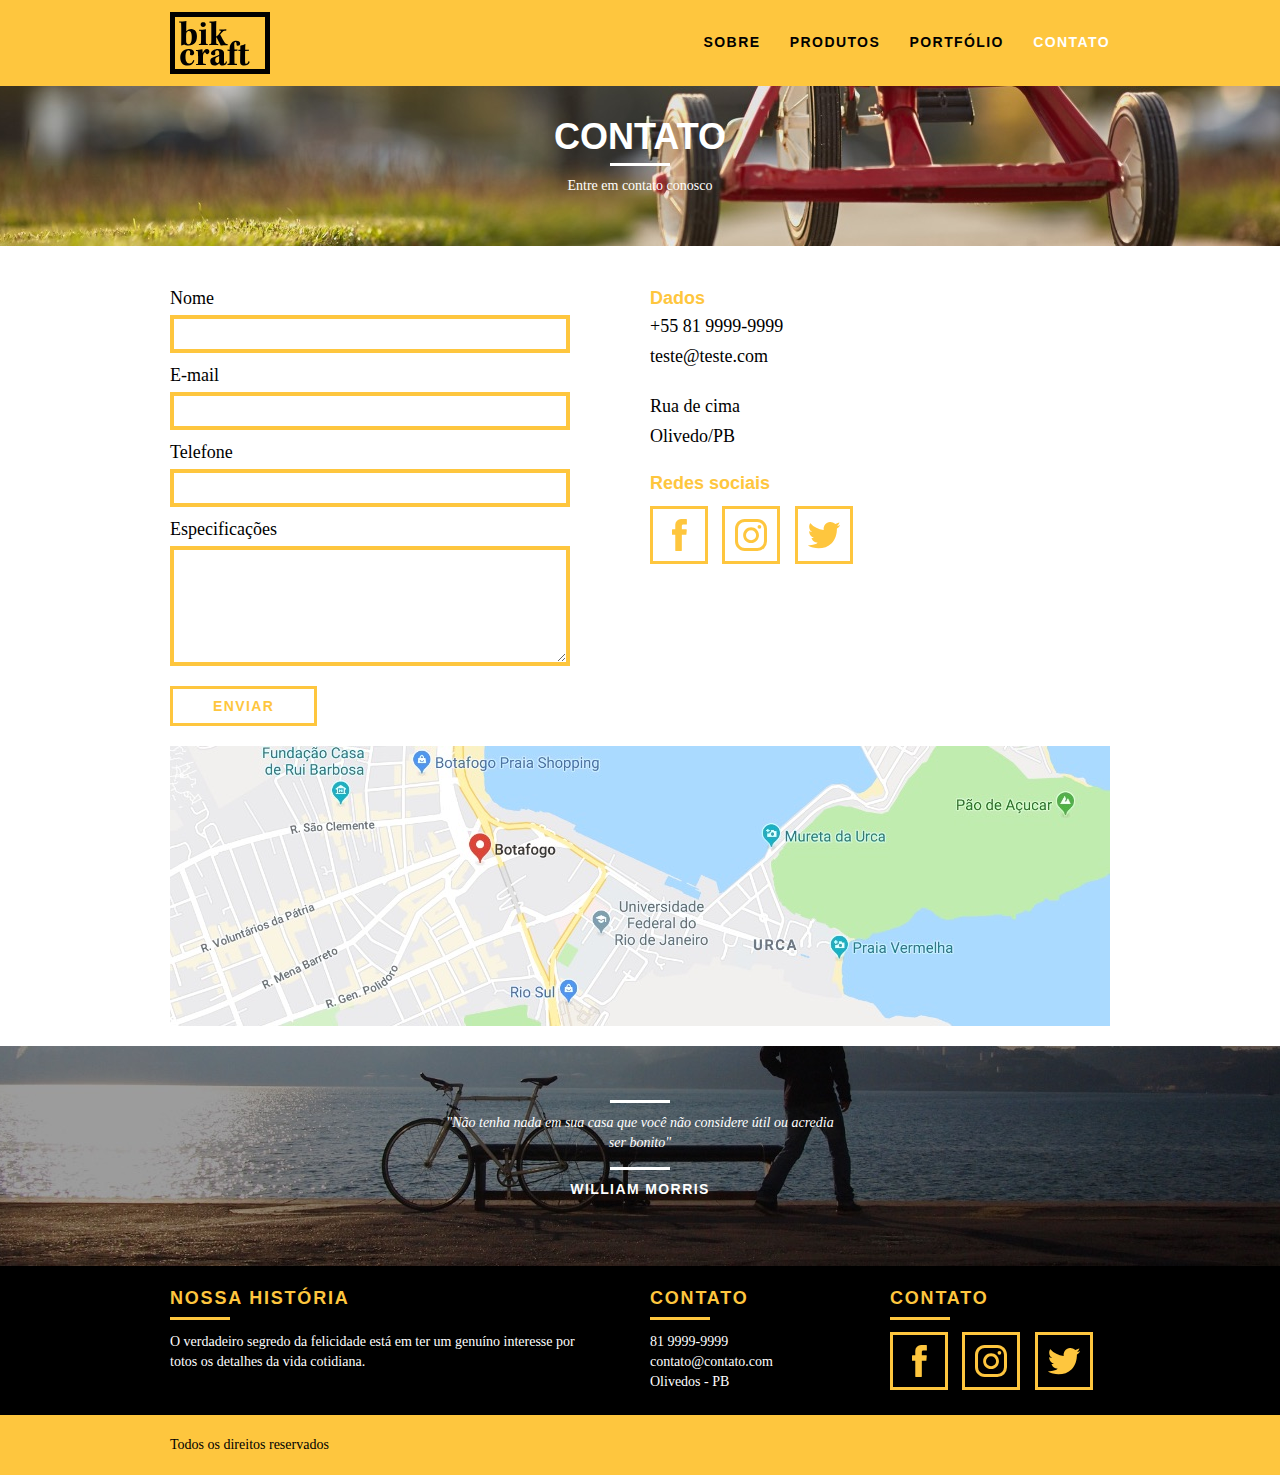
==== bikecraft/contato.html @ 28737cb0 "Finish scope and styling" ====
<!DOCTYPE html>
<html lang="pt-br">
	<head>
		<meta charset="utf-8">
		<title>Bikcraft - Sobre</title>
		<link rel="stylesheet" href="css/normalize.css">
		<link rel="stylesheet" href="css/reset.css">
		<link rel="stylesheet" href="css/grid.css">
		<link rel="stylesheet" href="css/style.css">
		<link rel="stylesheet" href="css/contato.css">
	</head>
	<body>

		<header class="header">
			<div class="container">
				<a href="index.html" class="grid-4">
					<img src="img/bikcraft.svg" alt="logo site">
				</a>

				<nav class="header_menu grid-12">
					<ul>
						<li><a href="sobre.html">Sobre</a></li>
						<li><a href="produtos.html">Produtos</a></li>
						<li><a href="portfolio.html">Portfólio</a></li>
						<li><a href="contato.html" class="menu_ativo">Contato</a></li>
					</ul>
				</nav>
			</div>
		</header>

		<section class="introducao-interna interna_contato">
			<div class="container">
				<h1>Contato</h1>
				<p>Entre em contato conosco</p>
			</div>
		</section>

		<section class="contato container">
			<form id="form_orcamento" class="grid-8 contato_form">
				<label for="nome">Nome</label>
				<input type="text" id="nome">

				<label for="email">E-mail</label>
				<input type="email" id="email">

				<label for="telefone">Telefone</label>
				<input type="text" id="telefone">

				<label for="espec">Especificações</label>
				<textarea id="spec"></textarea>

				<button type="submit" class="btn btn-preto">Enviar</button>
			</form>

			<div class="contato_dados grid-8">
				<h3>Dados</h3>
				<span>+55 81 9999-9999</span>
				<span>teste@teste.com</span>
				<span>Rua de cima</span>
				<span>Olivedo/PB</span>

				<h3>Redes sociais</h3>
				<ul>
					<li>
						<a href="https://facebook.com" target="_blank">
							<img src="img/redes-sociais/facebook.svg" alt="Facebook">
						</a>
					</li>
					<li>
						<a href="https://instagram.com" target="_blank">
							<img src="img/redes-sociais/instagram.svg" alt="Instagram">
						</a>
					</li>
					<li>
						<a href="https://twitter.com" target="_blank">
							<img src="img/redes-sociais/twitter.svg" alt="Twitter">
						</a>
					</li>
				</ul>
			</div>
		</section>

		<section class="container contato_mapa">
			<a href="https://google.com" target="_blank" class="grid-16">
				<img src="img/endereco-bikcraft.jpg" alt="Endereço da loja">
			</a>
		</section>

		<section class="quebra">
			<blockquote class="quote-externo container">
				<p>"Não tenha nada em sua casa que você não considere útil ou acredia ser bonito"</p>
				<cite>WILLIAM MORRIS</cite>
			</blockquote>
		</section>
		
		<footer>
			<div class="footer">
				<div class="container">
					<div class="grid-8 footer_historia">
						<h3>Nossa história</h3>
						<p>O verdadeiro segredo da felicidade está em ter um genuíno interesse por totos 
							os detalhes da vida cotidiana.</p>
					</div>
					<div class="grid-4 footer_contato">
						<h3>Contato</h3>
						<ul>
							<li>81 9999-9999</li>
							<li>contato@contato.com</li>
							<li>Olivedos - PB</li>
						</ul>
					</div>
					<div class="grid-4 footer_redes">
						<h3>Contato</h3>
						<ul>
							<li>
								<a href="https://facebook.com" target="_blank">
									<img src="img/redes-sociais/facebook.svg" alt="Facebook">
								</a>
							</li>
							<li>
								<a href="https://instagram.com" target="_blank">
									<img src="img/redes-sociais/instagram.svg" alt="Instagram">
								</a>
							</li>
							<li>
								<a href="https://twitter.com" target="_blank">
									<img src="img/redes-sociais/twitter.svg" alt="Twitter">
								</a>
							</li>
						</ul>
					</div>
				</div>
			</div>

			<div class="copy">
				<div class="container">
					<p class="grid-16">Todos os direitos reservados</p>
				</div>
			</div>
		</footer>
	</body>
</html>
---- bikecraft/css/grid.css ----
*, *:before, *:after {
  -webkit-box-sizing: border-box; 
  -moz-box-sizing: border-box; 
  box-sizing: border-box;
}

.container {
	width: 960px;
	margin: 0 auto;
	padding: 0px;
	position: relative;
}

.container:after, .container:before {
	content: " ";
	display: table;
}

.container:after {
	clear: both;
}

.grid-1, .grid-2, .grid-3, .grid-4, .grid-5, .grid-6, .grid-7, .grid-8, .grid-9, .grid-10, .grid-11, .grid-12, .grid-13, .grid-14, .grid-15, .grid-16, .grid-1-3 {
	float: left;
	margin-left: 10px;
	margin-right: 10px;
}

.grid-1 	{width: 40px;}
.grid-2 	{width: 100px;}
.grid-3 	{width: 160px;}
.grid-4 	{width: 220px;}
.grid-5 	{width: 280px;}
.grid-6 	{width: 340px;}
.grid-7 	{width: 400px;}
.grid-8 	{width: 460px;}
.grid-9 	{width: 520px;}
.grid-10 	{width: 580px;}
.grid-11 	{width: 640px;}
.grid-12 	{width: 700px;}
.grid-13 	{width: 760px;}
.grid-14 	{width: 820px;}
.grid-15 	{width: 880px;}
.grid-16 	{width: 940px;}
.grid-1-3	{width: 300px;}
---- bikecraft/css/style.css ----
/* Estilos gerais */

body {
  font-family: Arial, Helvetica, sans-serif;
}

p {
  font-family: Georgia, 'Times New Roman', serif;
  font-size: 14px;
  line-height: 20px;
}

.btn {
  border: 3px solid #fec63e;
  padding: 10px 30px;
  color: #fec63e;
  font-size: 14px;
  line-height: 20px;
  text-transform: uppercase;
  font-weight: bold;
  letter-spacing: .1em;
}

.btn:hover {
  color: #fff;
  border-color: #fff;
}

.btn.btn-preto:hover {
  color: #000;
  border-color: #000;
}

.subtitulo {
  font-size: 24px;
  font-weight: bold;
  line-height: 30px;
  letter-spacing: .1em;
  color: #000;
  text-transform: uppercase;
  text-align: center;
  margin-bottom: 40px;
}

.subtitulo::after {
  content: "";
  display: block;
  width: 60px;
  height: 3px;
  background: #000;
  margin: 8px auto;
}

.subtitulo-interno {
  font-size: 24px;
  font-weight: bold;
  line-height: 30px;
  letter-spacing: .1em;
  color: #000;
  text-transform: uppercase;
  margin-bottom: 20px;
}

.subtitulo-interno::after {
  content: "";
  display: block;
  width: 60px;
  height: 3px;
  background: #000;
  margin: 8px 0;
}

img {
  display: block;
}

/* Header */

.header {
  position: fixed;
  top: 0;
  width: 100%;
  background: #fec63e;
  padding: 12px 0;
  z-index: 10;
}

.header_menu {
  text-align: right;
}

.header_menu ul li {
  display: inline-block;
  margin-left: 25px;
  margin-top: 20px;
}

.header_menu ul li a {
  color: #000;
  font-weight: bold;
  text-transform: uppercase;
  letter-spacing: .1em;
  font-size: 14px;
  line-height: 20px;
  padding: 10px 0;
}

.header_menu ul li a:hover {
  color: #fff;
}

.header_menu ul li a.menu_ativo {
  color: #fff;
}

/* Introdução interna */

.introducao-interna {
  width: 100%;
  margin-top: 86px;
  height: 160px;
  background-size: cover;
  text-align: center;
  color: #fff;
  padding-top: 30px;
}

.introducao-interna h1 {
  font-size: 36px;
  color: #fff;
  font-weight: bold;
  text-transform: uppercase;
}

.introducao-interna h1::after {
  content: "";
  display: block;
  width: 60px;
  height: 3px;
  background: #fff;
  margin: 6px auto 10px auto;
}

/* Introdução */

.introducao {
  width: 100%;
  height: 380px;
  background: url('../img/bg.jpg') no-repeat center;
  background-size: cover;
  margin-top: 86px;
  text-align: center;
  padding-top: 80px;
}

.introducao h1 {
  font-size: 48px;
  color: #fff;
  font-weight: bold;
  text-transform: uppercase;
}

.quote-externo {
  max-width: 320px;
  margin: 0 auto;
  color: #fff;
  margin-bottom: 40px;
}

.quote-externo p {
  font-style: italic;
}

.quote-externo p::before, .quote-externo p::after {
  content: "";
  display: block;
  width: 60px;
  height: 3px;
  background: #fff;
  margin: 14px auto 10px auto;
}

.quote-externo cite {
  font-style: normal;
  font-weight: bold;
  font-size: 14px;
  letter-spacing: .1em;
}

/* Produtos */

.produtos {
  padding: 60px 0;
}

.produtos_lista li {
  background: #fec63e;
  text-align: center;
}

.produtos_lista li h3 {
  font-weight: bold;
  font-size: 18px;
  line-height: 25px;
  text-transform: uppercase;
  letter-spacing: .1em;
  margin-top: 20px;
}

.produtos_lista li h3::after {
  content: "";
  display: block;
  width: 60px;
  height: 3px;
  background: #000;
  margin: 2px auto;
}

.produtos_lista li p {
  padding: 10px 20px 20px 20px;
}

.produto_icone {
  background: #000;
  padding: 20px;
}

.call {
  padding-top: 40px;
  text-align: center;
  clear: both;
}

.call p {
  margin-bottom: 20px;
}

/* Portfólio */

.portfolio {
  width: 100%;
  background: #000;
  padding: 40px 0;
}

.portfolio .subtitulo {
  color: #fec63e;
}

.portfolio .subtitulo::after {
  background: #fec63e;
}

.portfolio_lista li:last-child {
  margin-top: 20px;
}

.portfolio .call p {
  color: #fff;
}

/* Qualidade */

.qualidade {
  padding: 60px 0;
  overflow: auto;
}

.qualidade::after {
  content: "";
  width: 634px;
  height: 83px;
  display: block;
  background: url('../img/linhas.svg') no-repeat center;
  position: absolute;
  top: 209px;
  right: 162px;
  z-index: -1;
}

.qualidade img {
  margin: 0 auto;
}

.qualidade_lista {
  padding-top: 20px;
}

.qualidade_lista li {
  text-align: center;
  padding: 0 40px;
}

.qualidade_lista li h3 {
  font-weight: bold;
  font-size: 18px;
  line-height: 25px;
  text-transform: uppercase;
  letter-spacing: .1em;
  margin-top: 20px;
}

.qualidade_lista li h3::after {
  content: "";
  display: block;
  width: 60px;
  height: 3px;
  background: #000;
  margin: 6px auto;
}

/* Quebra */

.quebra {
  width: 100%;
  height: 220px;
  background: url('../img/bg-footer.jpg') no-repeat center;
  background-size: cover;
  text-align: center;
  padding-top: 40px;
}

.quebra .quote-externo {
  max-width: 400px;
}

/* Footer */

.footer {
  width: 100%;
  background: #000;
  color: #fff;
  padding: 20px 0;
}

.footer h3 {
  font-size: 18px;
  line-height: 25px;
  text-transform: uppercase;
  letter-spacing: .1em;
  color: #fec63e;
  font-weight: bold;
}

.footer h3::after {
  content: "";
  display: block;
  width: 60px;
  height: 3px;
  background: #fec63e;
  margin: 6px 0 12px 0;
}

.footer_historia {
  padding-right: 40px;
}

.footer_contato ul li {
  font-size: 14px;
  line-height: 20px;
  font-family: Georgia, 'Times New Roman', serif
}

.footer_redes ul li {
  display: inline-block;
  margin-right: 10px;
}

.footer_redes ul li a {
  border: 3px solid #fec63e;
  display: block;
  padding: 10px;
}

.footer_redes ul li a:hover {
  border-color: #fff;
}

.copy {
  width: 100%;
  background: #fec63e;
  padding: 20px 0;
}
---- bikecraft/css/contato.css ----
.interna_contato {
  background: url('../img/bg-contato.jpg') no-repeat center; 
  background-size: cover;
}

/* Orcamento */

.contato {
  margin-top: 40px;
  margin-bottom: 20px;
}

.contato_form {
  padding-right: 60px;
}

.contato_form label {
  display: block;
  font-family: Georgia, 'Times New Roman', Times, serif;
  font-size: 18px;
  line-height: 25px;
  margin-bottom: 4px;
}

.contato_form input {
  display: block;
  width: 100%;
  border: 4px solid #fec63e;
  background: none;
  padding: 7px 10px;
  margin-bottom: 10px;
  outline: none;
  font-size: 14px;
  font-family: Georgia, 'Times New Roman', Times, serif;
}

.contato_form textarea {
  display: block;
  width: 100%;
  height: 120px;
  border: 4px solid #fec63e;
  background: none;
  color: #fff;
  padding: 7px 10px;
  margin-bottom: 10px;
  outline: none;
  font-size: 14px;
  font-family: Georgia, 'Times New Roman', Times, serif;
}

.contato_form button {
  padding: 7px 40px;
  background: none;
  margin-top: 10px;
}

.contato_dados h3 {
  font-size: 18px;
  line-height: 25px;
  text-transcontato: uppercase;
  color: #fec63e;
  font-weight: bold;
}

.contato_dados span {
  display: block;
  font-size: 18px;
  line-height: 30px;
  font-family: Georgia, 'Times New Roman', Times, serif;
}

.contato_dados span:nth-of-type(even) {
  margin-bottom: 20px;
}

.dados_email {
  margin-bottom: 40px;
}

.contato_dados ul {
  margin-top: 10px;
}

.contato_dados ul li {
  display: inline-block;
  margin-right: 10px;
}

.contato_dados ul li a {
  border: 3px solid #fec63e;
  display: block;
  padding: 10px;
}

.contato_dados ul li a:hover {
  border-color: #000;
}

.contato_dados p {
  margin: 10px 0;
}

.contato_mapa {
  margin-bottom: 20px;
}
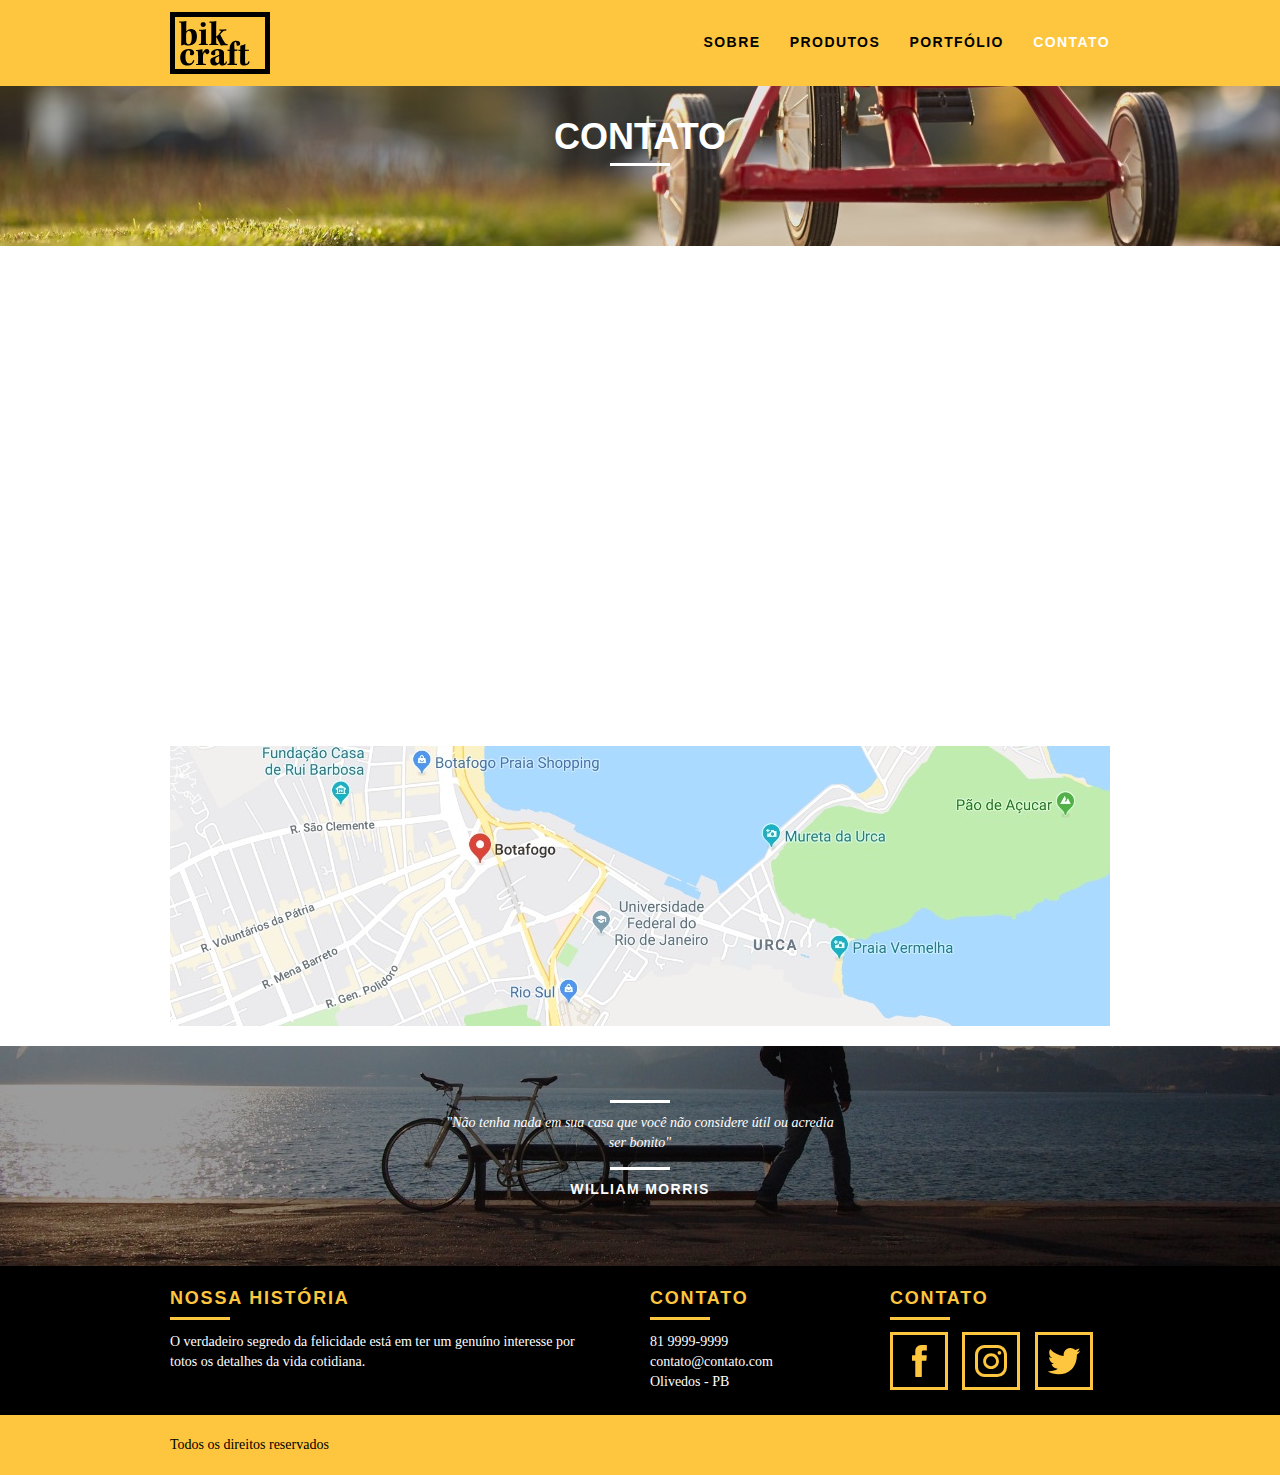
==== commit 6071c7cc: "Add efects with javascript" ====
--- a/bikecraft/contato.html
+++ b/bikecraft/contato.html
@@ -8,6 +8,8 @@
 		<link rel="stylesheet" href="css/grid.css">
 		<link rel="stylesheet" href="css/style.css">
 		<link rel="stylesheet" href="css/contato.css">
+		<link rel="stylesheet" href="css/responsivo.css">
+		<script>document.documentElement.classList.add("js");</script>
 	</head>
 	<body>
 
@@ -30,12 +32,12 @@
 
 		<section class="introducao-interna interna_contato">
 			<div class="container">
-				<h1>Contato</h1>
-				<p>Entre em contato conosco</p>
+				<h1 data-anime="400">Contato</h1>
+				<p data-anime="800">Entre em contato conosco</p>
 			</div>
 		</section>
 
-		<section class="contato container">
+		<section data-anime="1200" class="contato container">
 			<form id="form_orcamento" class="grid-8 contato_form">
 				<label for="nome">Nome</label>
 				<input type="text" id="nome">
@@ -139,4 +141,6 @@
 			</div>
 		</footer>
 	</body>
+	<script src="./js/simple-anime.js"></script>
+	<script src="./js/script.js"></script>
 </html>--- a/bikecraft/css/grid.css
+++ b/bikecraft/css/grid.css
@@ -42,4 +42,40 @@
 .grid-14 	{width: 820px;}
 .grid-15 	{width: 880px;}
 .grid-16 	{width: 940px;}
-.grid-1-3	{width: 300px;}+.grid-1-3	{width: 300px;}
+
+@media only screen and (min-width: 788px) and (max-width: 979px) {
+	.container {
+		width: 768px;
+	}
+
+	.grid-1		{width: 28px;}
+	.grid-2		{width: 76px;}
+	.grid-3		{width: 124px;}
+	.grid-4		{width: 172px;}
+	.grid-5		{width: 220px;}
+	.grid-6		{width: 268px;}
+	.grid-7		{width: 316px;}
+	.grid-8		{width: 364px;}
+	.grid-9		{width: 412px;}
+	.grid-10	{width: 460px;}
+	.grid-11	{width: 508px;}
+	.grid-12	{width: 556px;}
+	.grid-13	{width: 604px;}
+	.grid-14	{width: 652px;}
+	.grid-15	{width: 700px;}
+	.grid-16	{width: 748px;}
+	.grid-1-3	{width: 236px;}
+}
+
+@media only screen and (max-width: 787px) {
+	.container {
+		width: 300px;
+	}
+
+	.grid-1, .grid-2, .grid-3, .grid-4, .grid-5, .grid-6, .grid-7, .grid-8, .grid-9, .grid-10, .grid-11, .grid-12, .grid-13, .grid-14, .grid-15, .grid-16, .grid-1-3 {
+		width: 300px;
+		margin: 0 0 20px 0;
+		float: none;
+	}
+}--- a/bikecraft/css/style.css
+++ b/bikecraft/css/style.css
@@ -72,6 +72,7 @@
 
 img {
   display: block;
+  max-width: 100%;
 }
 
 /* Header */
@@ -196,6 +197,10 @@
 .produtos_lista li {
   background: #fec63e;
   text-align: center;
+}
+
+.produtos_lista li img {
+  margin: 0 auto;
 }
 
 .produtos_lista li h3 {
@@ -380,4 +385,58 @@
   width: 100%;
   background: #fec63e;
   padding: 20px 0;
+}
+
+/* Efeitos slide */
+
+.js [data-slide] {
+  position: relative;
+}
+.js [data-slide] > * {
+  position: absolute;
+  top: 0px;
+  opacity: 0;
+}
+.js [data-slide] > .active {
+  position: relative;
+  opacity: 1;
+  transition: opacity 500ms;
+  z-index: 1;
+}
+
+.js [data-slide-nav] {
+  display: block;
+  text-align: center;
+  margin-top: 20px;
+}
+
+.js [data-slide-nav] button {
+  display: inline-block;
+  width: 12px;
+  height: 12px;
+  margin: 4px;
+  border: none;
+  padding: 0px;
+  border-radius: 6px;
+  text-indent: -99px;
+  overflow: hidden;
+  background: #1d1d1d;
+}
+
+.js [data-slide-nav] button.active {
+  background: #fec454;
+}
+
+.js [data-anime] {
+  opacity: 0;
+}
+
+.js .fadeInDown {
+  transform: translate3d(0, 20px, 0);
+}
+
+.js .anime{
+  opacity: 1;
+  transform: none;
+  transition: opacity 800ms;
 }--- a/bikecraft/css/responsivo.css
+++ b/bikecraft/css/responsivo.css
@@ -0,0 +1,165 @@
+@media only screen and (min-width: 788px) and (max-width: 979px) {
+	.qualidade::after {
+    right: 66px;
+  }
+
+  .qualidade_lista li {
+    padding: 0 10px;
+  }
+
+  /* Footer */
+
+  .footer_redes ul li a {
+    padding: 6px;
+  }
+
+  .footer_redes ul li a img {
+    width: 26px;
+    height: 26px;
+  }
+
+  /* Produtos */
+
+  .produto_item h2 {
+    top: -150px;
+    margin-bottom: -56px;
+  }
+
+  .produto_icone {
+    padding: 41px 0;
+  }
+
+  .produto_info p {
+    line-height: 20px;
+    height: 122px;
+    padding: 20px 30px;
+  }
+
+  .produto_info ul li {
+    width: 181px;
+  }
+}
+/* max 787 */
+
+@media only screen and (max-width: 787px) {
+  
+  .header {
+    position: relative;
+    padding-bottom: 0;
+  }
+
+  .header img {
+    margin: 0 auto 20px auto;
+  }
+
+  .header_menu {
+    text-align: center;
+  }
+
+  .header_menu ul li {
+    margin: 5px;
+  }
+
+  .header_menu ul li a {
+    border: 4px solid #000;
+    width: 136px;
+    display: block;
+    float: left;
+  }
+
+  .header_menu ul li a:hover {
+    border-color: #fff;
+  }
+
+  .header_menu ul li a.menu_ativo {
+    border-color: #fff;
+  }
+
+  /* Introdução */
+
+  .introducao {
+    margin-top: 0;
+    padding-top: 40px;
+  }
+
+  .introducao {
+    background: url('../img/bg-mobile.jpg') no-repeat center;
+    background-size: cover;
+  }
+
+  .introducao h1 {
+    font-size: 36px;
+  }
+
+  /* call */
+  .call {
+    padding-top: 10px
+  }
+
+  /* qualidade */
+  .qualidade::after {
+    display: none;
+  }
+
+  /* Introdução interna */
+
+  .introducao-interna {
+    margin-top: 0;
+  }
+
+  /* Sobre */
+
+  .missao_sobre p {
+    font-size: 14px;
+    line-height: 20px;
+    padding-right: 0;
+  }
+
+  .missao_sobre ul li {
+    font-size: 14px;
+    line-height: 25px;
+  }
+
+  /* Produtos */
+
+  .produto_item h2 {
+    top: -100px;
+    margin-bottom: -68px;
+  }
+
+  .produto_icone {
+    padding: 41px 0;
+  }
+
+  .produto_info p {
+    font-size: 14px;
+    line-height: 20px;
+    height: auto;
+    padding: 20px 30px;
+  }
+
+  .produto_info ul li {
+    width: 149px;
+    height: 49px;
+    font-size: 14px;
+    line-height: 20px;
+    padding: 14px;
+  }
+
+  /* Orçamento */
+
+  .form {
+    padding-right: 0;
+  }
+
+  .orcamento_dados ul {
+    padding-right: 0;
+  }
+
+  /* Contato */
+
+  .contato_form {
+    padding-right: 0;
+    margin-bottom: 10px;
+  }
+}